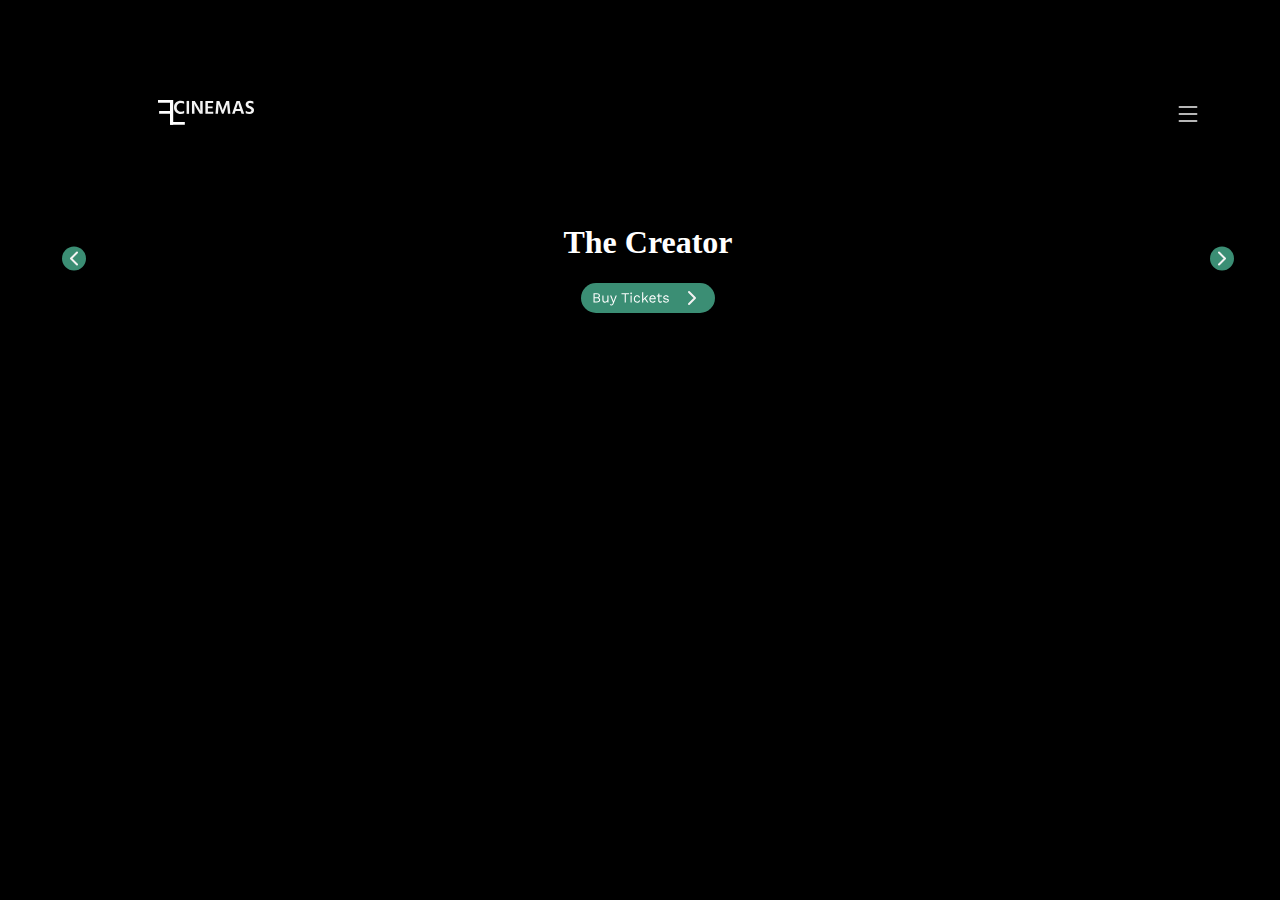
==== LFC Bio/index.html @ 29678a1e "Upload with hamburger menu" ====
<!DOCTYPE html>
<html lang="sv">
<head>
    <meta charset="UTF-8">
    <meta name="viewport" content="width=device-width, initial-scale=1.0">
    <title>LFC Cinemas</title>
    <link rel="stylesheet" href="style.css">
    
</head>
<body>

    <div id = "wrapper">

    <div class = "hero">

        <div class = "header">

            <img id = "logo" src = "images/Logo.svg" alt = "LFC Bio">

            <div id = "navBar">
                <nav>
                    <a class = "navbarItem">Aktuella Filmer</a>
                    <a class = "navbarItem">Erbjudanden</a>
                    <a class = "navbarItem">Köp biljetter</a>
                </nav>
                <button class = "navbarItem">Mina sidor</button>
                <button class = "navbarItem">Sök</button>
                
            </div>

        <div id = "hamburgerIcon">

        <a href="javascript:void(0);" class="icon" onclick="document.getElementById('hiddenMenu').innerHTML = changeMenu();">
           <img src = "images/hamburger.svg" alt = "Hamburger Menu">
          </a>

        </div>

        </div><!--header-->

        <div id = "hiddenMenu"></div>

        <div class = "posterDiv">

            <button class = "greenButton" onclick = "changePoster(-1);"><img src = "images/chevron-left.svg" alt = "Chevron left"></button>

            <div id = "ticketButton">

                <h1 id = posterName></h2>
                    <button class = "greenButton"><img src = "images/buyButton.svg"></button>

            </div><!--</div>-->

            <button class = "greenButton" onclick = "changePoster(1);"><img src = "images/chevron-right.svg" alt = "Chevron right"></button>

        </div><!--posterName-->

    </div><!--hero-->

</div><!--Wrapper-->


 
    <script src = "script.js"></script>
</body>
</html>
---- LFC Bio/style.css ----
body {
    width: 100vw;
    max-width: 576px;
    text-align: center;
    flex-direction: column;
    align-items: center;
    justify-content: center;
    background-color: black;

}

#wrapper {
    margin-top: -10px;
    position: relative;
    width: inherit;
    text-align: center;
    flex-direction: column;
    align-items: center;
    justify-content: center;
    z-index: 1;
   
}

#logo {
    position: absolute;
    top: 5vw;
    left: 8vw;
    z-index: 3;
}

.hero {
    position: relative;
    display: flex;
    flex-direction: column;
    width: inherit;
    max-width: inherit;
    align-items: center;
    justify-content: center;
    z-index: 2;
    height: 267px;
}

.header {
    width: inherit;
    max-width: inherit;
    position: fixed;
    top: 0vh;
    left: 0px;
    display: flex;
    flex-direction: row;
    justify-content: space-between;
    z-index: 3;
}

#navBar {
    visibility: hidden;
    height: 0px;
    width: 0px;
}

.greenButton {
    border: none;
    background-color: transparent;
   }

#hamburgerIcon {
    visibility: visible;
    position: absolute;
    top: 5vw;
    right: 3vw;
    z-index: 3;
}

#posterName {
    color: white;
}

      #hiddenMenu {
        flex-wrap: wrap;
        margin-top: 15%;
        width: 100%;
    background-color:#3B8E74;
      }

      #hiddenMenu nav{
        display: flex;
        flex-direction: column;
        width: 100vw;
        
        
      }

      #hiddenMenu a {
        margin: 2%;
        
      }


.posterDiv {
    width: 100%;
    display: flex;
    flex-direction: row;
    justify-content: space-between;
    align-items: center;
}

@media screen and (min-width: 576px) {

body {
    max-width: 1440px;
}

.hero {
    display: flex;
    flex-direction: column;
    position: relative;
    max-width: 1440px;
    max-height: 600px;

}

.header {
    position: relative;
    width: 1184px;
}

.header h1 {
    position: absolute;
    top: 0vh;
    left: 5px;
}

.posterDiv {
    width: 1184px;
    margin: 0px 64px;
    display: flex;
    flex-direction: row;
    position: absolute;
    justify-content: space-between;
    margin-top: 20%;
}

#posterName {
    color: #FFFFFF;
}



#navBar {
    position: absolute;
    top: 1vh;
    right: 1vw;
    display: flex;
    flex-direction: row;
    flex-wrap: nowrap;
    justify-items: space-around;
}

.navbarItem {
    margin-right: 1vw;
}

}
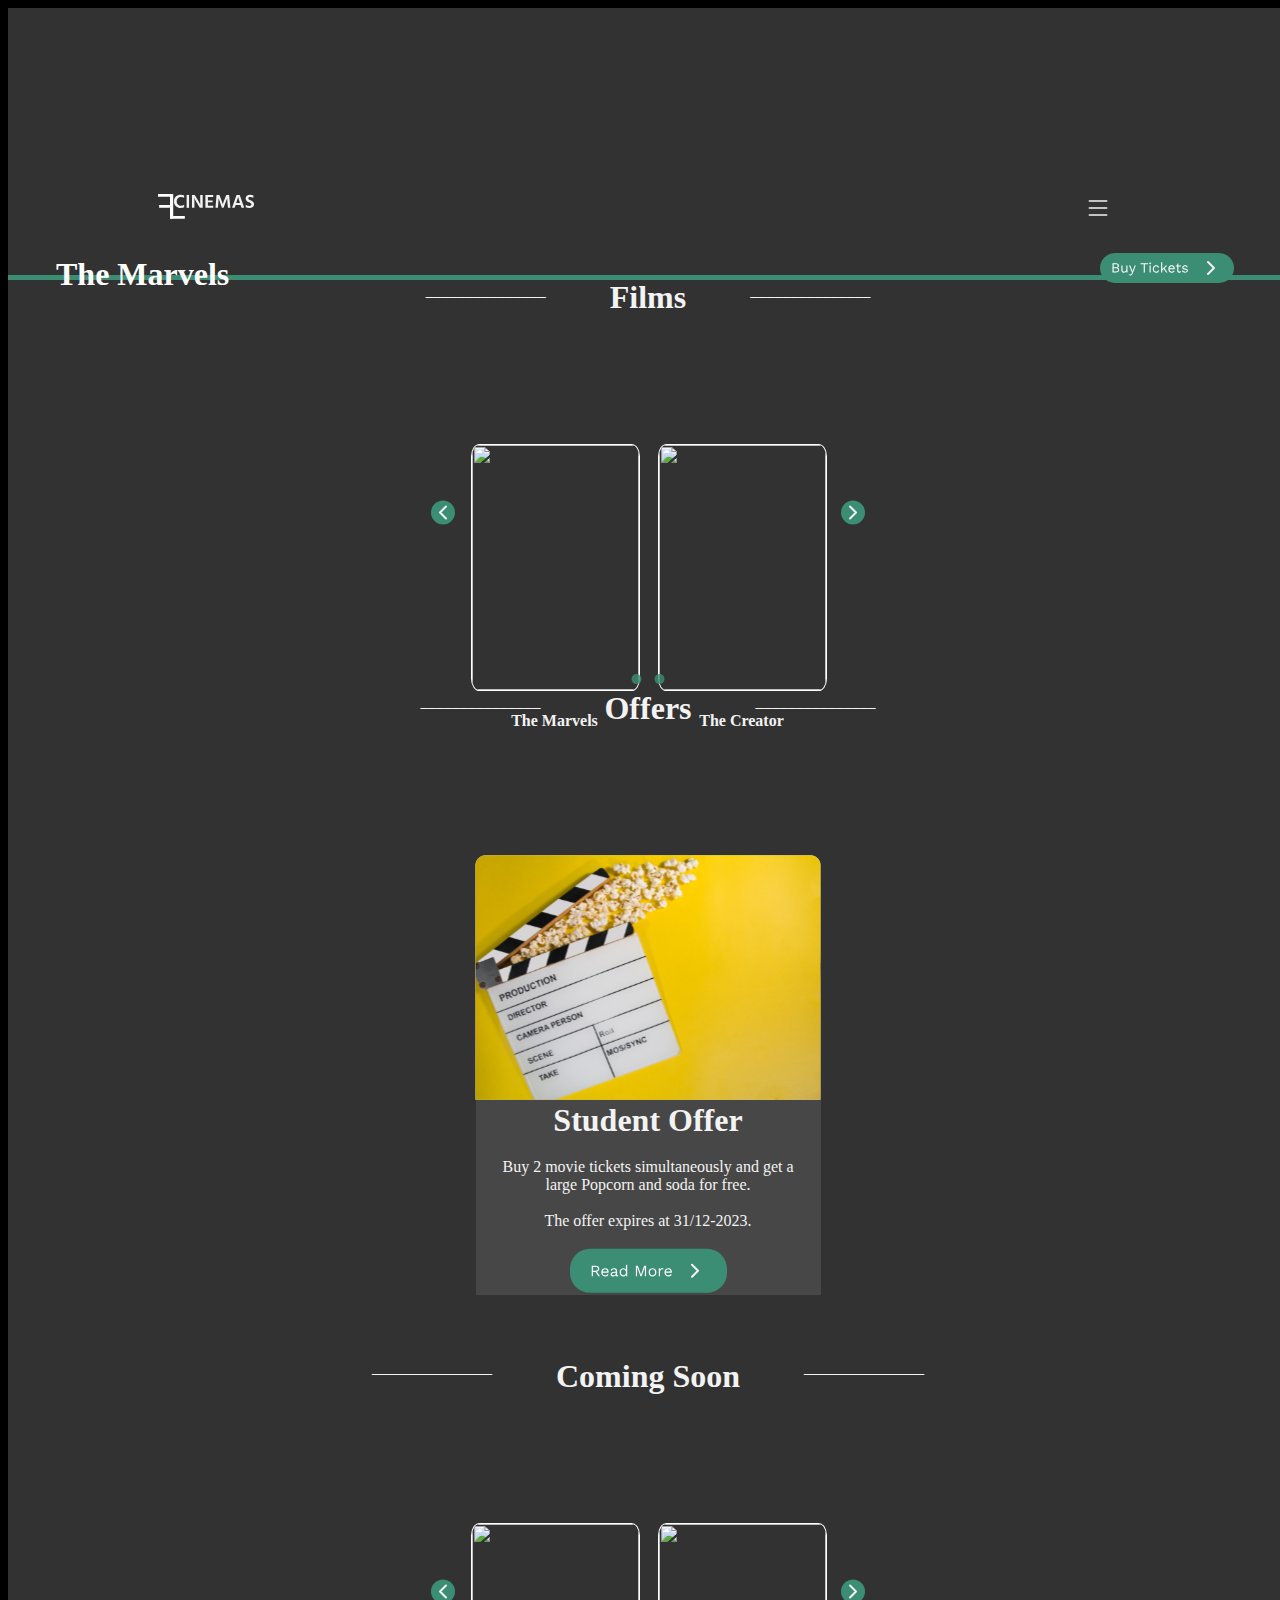
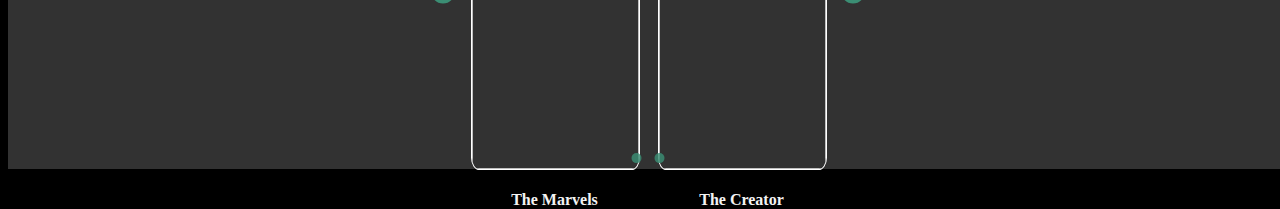
==== commit 6b0b75a0: "Most of mobile landing page done" ====
--- a/LFC Bio/index.html
+++ b/LFC Bio/index.html
@@ -42,21 +42,74 @@
 
         <div class = "posterDiv">
 
-            <button class = "greenButton" onclick = "changePoster(-1);"><img src = "images/chevron-left.svg" alt = "Chevron left"></button>
-
-            <div id = "ticketButton">
-
                 <h1 id = posterName></h2>
                     <button class = "greenButton"><img src = "images/buyButton.svg"></button>
-
-            </div><!--</div>-->
-
-            <button class = "greenButton" onclick = "changePoster(1);"><img src = "images/chevron-right.svg" alt = "Chevron right"></button>
-
-        </div><!--posterName-->
+        </div><!--posterDiv-->
 
     </div><!--hero-->
 
+    <div class= "current">
+        <div class = "movieHeader">
+        <div class = "line">_______________</div><h2>Films</h2><div class="line">_______________</div>
+        </div>
+        <div class = "movieRow">
+        <button class = "greenButton" onclick = "changeCurrent(-1, posterh4, posterImage);"><img src = "images/chevron-left.svg" alt = "Chevron left"></button>
+        <div class = "posterAndName">
+            <img class = "poster currentPoster">
+            <h4 class = "posterh4 currenth4">Placeholder</h4>
+        </div>
+        <div class = "posterAndName">
+            <img class = "poster currentPoster">
+            <h4 class = "posterh4 currenth4">Placeholder</h4>
+        </div>
+        <button class = "greenButton" onclick = "changeCurrent(1, posterh4, posterImage);"><img src = "images/chevron-right.svg" alt = "Chevron right"></button>
+        </div><!--movieRow-->
+        <div class = "circles">
+        <img src = "images/circle.svg" alt = "Circle" onclick = "changeCurrent(-1, posterh4, posterImage);">
+        <img src = "images/circle.svg" alt = "Circle" onclick = "changeCurrent(1, posterh4, posterImage);">
+    </div>
+    </div><!--Current-->
+
+    <div class = "current" id = "offers">
+        <div class = "movieHeader">
+        <div class = "line">_______________</div><h2>Offers</h2><div class="line">_______________</div>
+        </div>
+        <div class = "movieRow">
+        <img id = "erbjudande" src = "images/erbjudanden.svg" alt = "Offers">
+    
+        </div><!--movieRow-->
+
+        <div id = "studentOffer">
+            <h2>Student Offer</h2>
+            <p>Buy 2 movie tickets simultaneously and get a large Popcorn and soda for free.<br><br>
+                The offer expires at 31/12-2023.
+            </p>
+            <img src = "images/readMore.svg" alt = "Read More">
+        </div>
+        
+    </div><!--offers-->
+
+    <div class= "current">
+        <div class = "movieHeader">
+        <div class = "line">_______________</div><h2>Coming Soon</h2><div class="line">_______________</div>
+        </div>
+        <div class = "movieRow">
+        <button class = "greenButton" onclick = "changeCurrent(-1, comingh4, comingPosterImage);"><img src = "images/chevron-left.svg" alt = "Chevron left"></button>
+        <div class = "posterAndName">
+            <img class = "poster comingPosterImage">
+            <h4 class = "posterh4 comingh4">Placeholder</h4>
+        </div>
+        <div class = "posterAndName">
+            <img class = "poster comingPosterImage">
+            <h4 class = "posterh4 comingh4">Placeholder</h4>
+        </div>
+        <button class = "greenButton" onclick = "changeCurrent(1, comingh4, comingPosterImage);"><img src = "images/chevron-right.svg" alt = "Chevron right"></button>
+        </div><!--movieRow-->
+        <div class = "circles">
+        <img src = "images/circle.svg" alt = "Circle" onclick = "changeCurrent(-1, comingh4, comingPosterImage);">
+        <img src = "images/circle.svg" alt = "Circle" onclick = "changeCurrent(1, comingh4, comingPosterImage);">
+    </div>
+    </div><!--current-->
 </div><!--Wrapper-->
 
 
--- a/LFC Bio/style.css
+++ b/LFC Bio/style.css
@@ -6,11 +6,11 @@
     align-items: center;
     justify-content: center;
     background-color: black;
+    color: #F3F3F3;
 
 }
 
 #wrapper {
-    margin-top: -10px;
     position: relative;
     width: inherit;
     text-align: center;
@@ -18,12 +18,13 @@
     align-items: center;
     justify-content: center;
     z-index: 1;
+    background-color: #323232;
    
 }
 
 #logo {
     position: absolute;
-    top: 5vw;
+    top: 2vw;
     left: 8vw;
     z-index: 3;
 }
@@ -38,13 +39,14 @@
     justify-content: center;
     z-index: 2;
     height: 267px;
+    border-bottom: 5px solid #3B8E74;
 }
 
 .header {
     width: inherit;
     max-width: inherit;
     position: fixed;
-    top: 0vh;
+    top: 3vh;
     left: 0px;
     display: flex;
     flex-direction: row;
@@ -66,42 +68,157 @@
 #hamburgerIcon {
     visibility: visible;
     position: absolute;
-    top: 5vw;
-    right: 3vw;
+    top: 2vw;
+    right: 10vw;
     z-index: 3;
 }
 
 #posterName {
-    color: white;
-}
-
-      #hiddenMenu {
-        flex-wrap: wrap;
-        margin-top: 15%;
-        width: 100%;
-    background-color:#3B8E74;
-      }
-
-      #hiddenMenu nav{
-        display: flex;
-        flex-direction: column;
-        width: 100vw;
-        
+    margin-bottom: 1%;
+}
+
+#hiddenMenu {
+    position: fixed;
+    top: 0px;
+    left: 0px;
+    width: 50vw;
+    background-color:#F3F3F3;
+    z-index: 4;
+    color: #323232;
+}
+
+#hiddenMenu nav{
+    height: 300px;
+    display: flex;
+    flex-direction: column;
+    align-items: flex-start;
+    justify-content: space-around;
+}
+
+#hiddenMenu button {
+    display: block;
+}
+
+#hiddenMenu a {
+margin: 2%;
         
       }
 
-      #hiddenMenu a {
-        margin: 2%;
-        
-      }
+
 
 
 .posterDiv {
-    width: 100%;
-    display: flex;
-    flex-direction: row;
-    justify-content: space-between;
-    align-items: center;
+    max-width: inherit;
+    width: inherit;
+    display: flex;
+    flex-direction: column;
+    justify-content: center;
+    align-items: center;
+}
+
+.current {
+    max-width: inherit;
+    width: inherit;
+    height: 410px;
+    display: flex;
+    flex-direction: column;
+    justify-content: center;
+    align-items: center;
+}
+
+.movieHeader {
+    display: flex;
+    flex-direction: row;
+    justify-items: center;
+    align-items: center;
+    margin-bottom: 10%;
+    
+}
+
+.line {
+    margin-top: -3%;
+}
+
+.current h2 {
+    font-size: 32px;
+    margin: 0vw 5vw;
+}
+
+.movieRow {
+    max-width: inherit;
+    width: inherit;
+    height: 267px;
+    display: flex;
+    flex-direction: row;
+    justify-content: center;
+    align-items: center;
+    margin-bottom: -5%;
+}
+
+.movieRow .greenButton {
+    margin-top: -10%;
+}
+
+.posterAndName {
+    display: flex;
+    flex-direction: column;
+    width :167px;
+    height: 267px;
+    margin: 10px;
+}
+
+.poster {
+
+    width: 167px;
+    height: 245px;
+    border-radius: 5%;
+    border: 1px solid white;
+}
+
+
+.circles {
+    margin-top: 20px;
+    display: flex;
+    flex-direction: row;
+    align-items: center;
+    justify-items: center;
+}
+
+.circles img {
+    margin: 0.5vw;
+}
+
+#offers {
+    height: 605px;
+    display: flex;
+    flex-direction: column;
+    justify-content: center;
+    align-items: center;
+    max-width: inherit;
+    width: inherit;
+    margin-bottom: 5%;
+}
+
+#erbjudande {
+    width: 85vw;
+    height: 245px;
+
+}
+
+p {
+    font-size: 16px;
+    width: 304px;
+}
+
+#studentOffer {
+    margin-top: 5%;
+    height: 360px;
+    width: 345px;
+    display: flex;
+    flex-direction: column;
+    align-items: center;
+    justify-content: space-evenly;
+    background-color: #474747;
 }
 
 @media screen and (min-width: 576px) {
@@ -145,7 +262,6 @@
 }
 
 
-
 #navBar {
     position: absolute;
     top: 1vh;
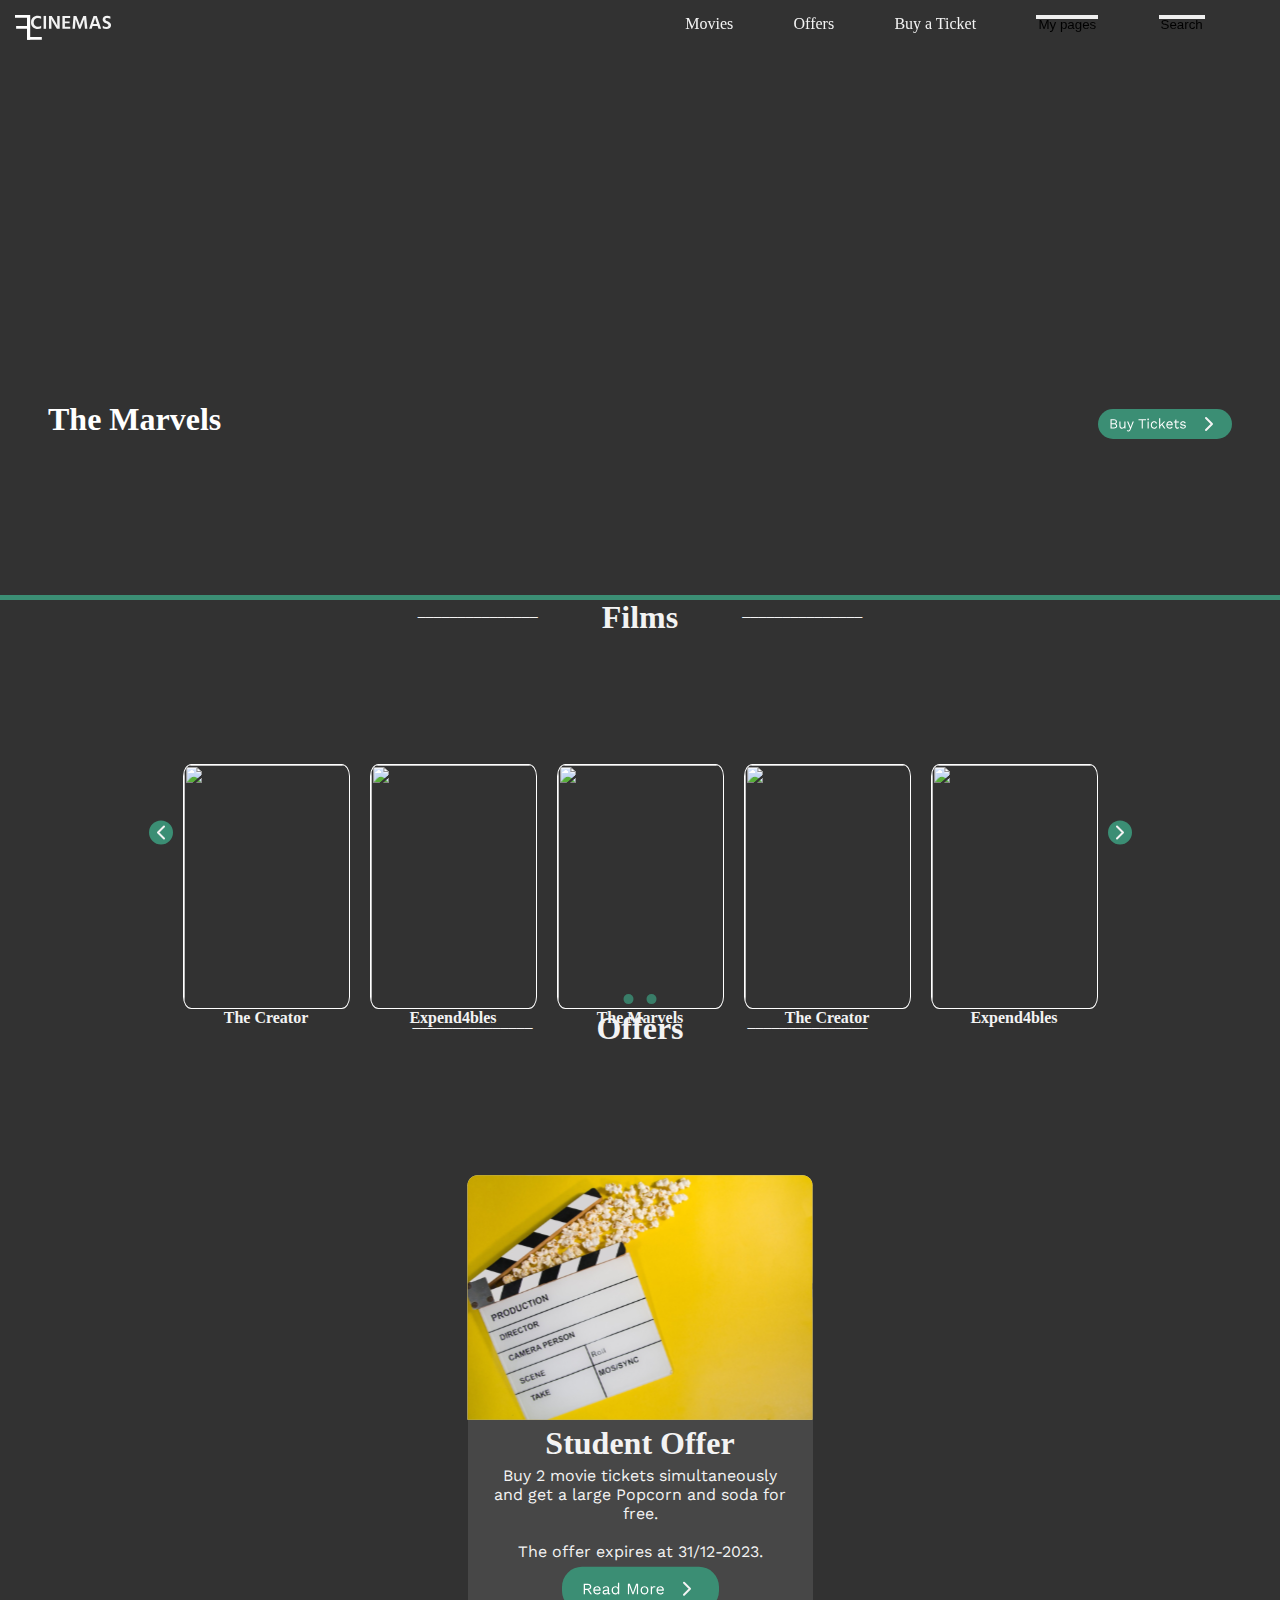
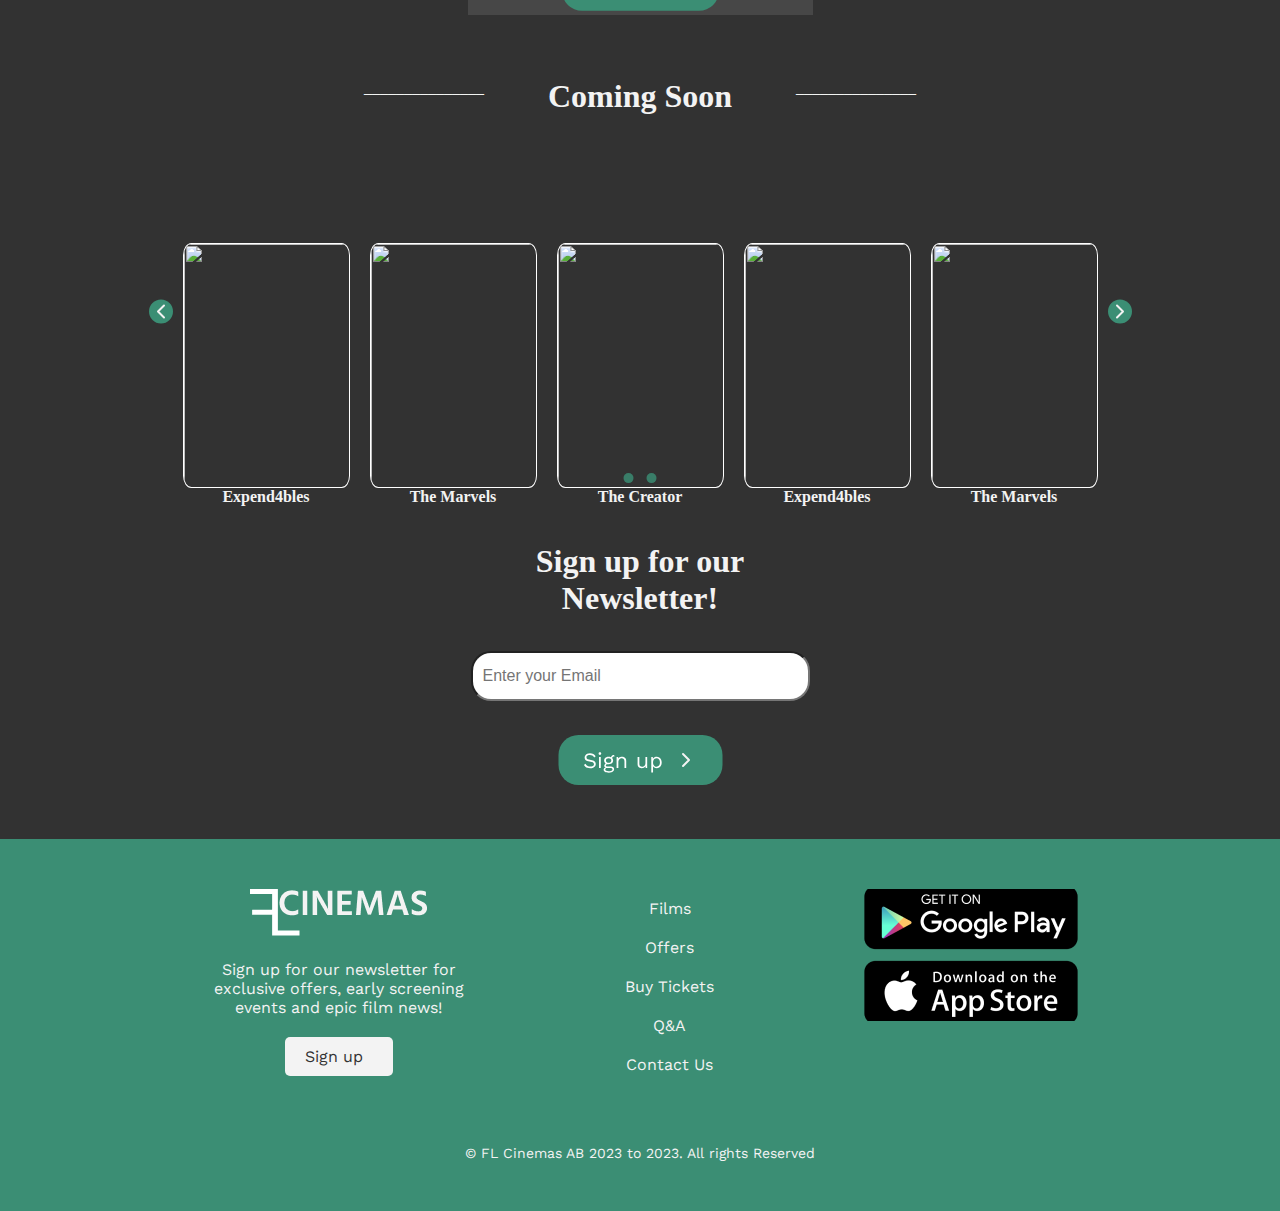
==== commit 9d14428f: "Fixed number of movies in a row" ====
--- a/LFC Bio/index.html
+++ b/LFC Bio/index.html
@@ -5,6 +5,13 @@
     <meta name="viewport" content="width=device-width, initial-scale=1.0">
     <title>LFC Cinemas</title>
     <link rel="stylesheet" href="style.css">
+    <link rel="stylesheet" href="https://cdnjs.cloudflare.com/ajax/libs/font-awesome/6.4.2/css/all.min.css" integrity="sha512-z3gLpd7yknf1YoNbCzqRKc4qyor8gaKU1qmn+CShxbuBusANI9QpRohGBreCFkKxLhei6S9CQXFEbbKuqLg0DA==" crossorigin="anonymous" referrerpolicy="no-referrer" />
+    <link rel="preconnect" href="https://fonts.googleapis.com">
+    <link rel="preconnect" href="https://fonts.gstatic.com" crossorigin>
+    <link href="https://fonts.googleapis.com/css2?family=Work+Sans&display=swap" rel="stylesheet">
+    <link rel="preconnect" href="https://fonts.googleapis.com">
+    <link rel="preconnect" href="https://fonts.gstatic.com" crossorigin>
+    <link href="https://fonts.googleapis.com/css2?family=Hind+Guntur:wght@700&display=swap" rel="stylesheet">
     
 </head>
 <body>
@@ -17,16 +24,16 @@
 
             <img id = "logo" src = "images/Logo.svg" alt = "LFC Bio">
 
-            <div id = "navBar">
-                <nav>
-                    <a class = "navbarItem">Aktuella Filmer</a>
-                    <a class = "navbarItem">Erbjudanden</a>
-                    <a class = "navbarItem">Köp biljetter</a>
-                </nav>
-                <button class = "navbarItem">Mina sidor</button>
-                <button class = "navbarItem">Sök</button>
+            <nav id = "navBar">
                 
-            </div>
+                    <a class = "navbarItem">Movies</a>
+                    <a class = "navbarItem">Offers</a>
+                    <a class = "navbarItem">Buy a Ticket</a>
+               
+                <button class = "navbarItem">My pages</button>
+                <button class = "navbarItem">Search</button>
+                
+            </nav>
 
         <div id = "hamburgerIcon">
 
@@ -54,13 +61,28 @@
         </div>
         <div class = "movieRow">
         <button class = "greenButton" onclick = "changeCurrent(-1, posterh4, posterImage);"><img src = "images/chevron-left.svg" alt = "Chevron left"></button>
-        <div class = "posterAndName">
-            <img class = "poster currentPoster">
-            <h4 class = "posterh4 currenth4">Placeholder</h4>
-        </div>
-        <div class = "posterAndName">
-            <img class = "poster currentPoster">
-            <h4 class = "posterh4 currenth4">Placeholder</h4>
+        
+        <div class = "posterAndName">
+            <img class = "poster currentPoster">
+            <h4 class = "posterh4 currenth4"></h4>
+        </div>
+        <div class = "posterAndName">
+            <img class = "poster currentPoster">
+            <h4 class = "posterh4 currenth4"></h4>
+        </div>
+
+        <div class = "posterAndName semiWide">
+            <img class = "poster currentPoster">
+            <h4 class = "posterh4 currenth4"></h4>
+        </div>
+        
+        <div class = "posterAndName wide">
+            <img class = "poster currentPoster">
+            <h4 class = "posterh4 currenth4"></h4>
+        </div>
+        <div class = "posterAndName wide">
+            <img class = "poster currentPoster">
+            <h4 class = "posterh4 currenth4"></h4>
         </div>
         <button class = "greenButton" onclick = "changeCurrent(1, posterh4, posterImage);"><img src = "images/chevron-right.svg" alt = "Chevron right"></button>
         </div><!--movieRow-->
@@ -103,6 +125,18 @@
             <img class = "poster comingPosterImage">
             <h4 class = "posterh4 comingh4">Placeholder</h4>
         </div>
+        <div class = "posterAndName semiWide">
+            <img class = "poster comingPosterImage">
+            <h4 class = "posterh4 comingh4">Placeholder</h4>
+        </div>
+        <div class = "posterAndName wide">
+            <img class = "poster comingPosterImage">
+            <h4 class = "posterh4 comingh4">Placeholder</h4>
+        </div>
+        <div class = "posterAndName wide">
+            <img class = "poster comingPosterImage">
+            <h4 class = "posterh4 comingh4">Placeholder</h4>
+        </div>
         <button class = "greenButton" onclick = "changeCurrent(1, comingh4, comingPosterImage);"><img src = "images/chevron-right.svg" alt = "Chevron right"></button>
         </div><!--movieRow-->
         <div class = "circles">
@@ -110,6 +144,54 @@
         <img src = "images/circle.svg" alt = "Circle" onclick = "changeCurrent(1, comingh4, comingPosterImage);">
     </div>
     </div><!--current-->
+
+    <div id = "newsLetter">
+        <h2>Sign up for our Newsletter!</h2>
+        <input type="email" placeholder="Enter your Email">
+        <img src = "images/signUp.svg" alt = "Buy Button">
+
+
+    </div><!--Newsletter-->
+
+ <div class="footer">
+
+    <div class="footer-container">
+        <div class="footer-inner-container">
+        <div class="footer-signup">
+            <div class="logo-signup">
+                <img src="/images/Logo.png" alt="">
+            </div>
+            <div class="text-signup">Sign up for our newsletter for exclusive offers, early screening events and epic film news!</div>
+            <div class="button-signup">
+                <div class="button-text">Sign up</div> <i class="fa-solid fa-chevron-right"></i></div>
+        </div>
+        <div class="footer-menu">
+        <ul>
+           <a href="#"><li>Films</li></a>
+           <a href="#"><li>Offers</li></a>
+           <a href="#"><li>Buy Tickets</li></a>
+           <a href="#"><li>Q&A</li></a>
+           <a href="#"><li>Contact Us</li></a>
+        </ul>
+    </div>
+        <div class="app-and-social">
+            <div class="app">
+                <img src="/images/appstore.png" alt="">
+            </div>
+
+            <div class="social">
+                <a href="#"><i class="fa-brands fa-instagram"></i></a>
+                <a href="#"><i class="fa-brands fa-square-facebook"></i></a></i>
+                <a href="#"><i class="fa-brands fa-tiktok"></i></a>
+                <a href="#"><i class="fa-brands fa-youtube"></i></a>
+                <a href="#"><i class="fa-brands fa-x-twitter"></i></a>
+                <a href="#"><i class="fa-brands fa-linkedin"></i></a>
+            </div>
+        </div>
+    </div>
+        <div class="copyright">© FL Cinemas AB 2023 to 2023. All rights Reserved</div>
+    </div>
+ </div>
 </div><!--Wrapper-->
 
 
--- a/LFC Bio/style.css
+++ b/LFC Bio/style.css
@@ -1,3 +1,17 @@
+:root {
+  --pinegreen: #3b8e74;
+  --pearl: #f3f3f3;
+  --darkness: #323232;
+  --light-darkness: #595959;
+  --sand: #927250;
+}
+
+* {
+  padding: 0;
+  margin: 0;
+  box-sizing: border-box;
+}
+
 body {
     width: 100vw;
     max-width: 576px;
@@ -5,8 +19,8 @@
     flex-direction: column;
     align-items: center;
     justify-content: center;
-    background-color: black;
-    color: #F3F3F3;
+    background-color: var(--darkness);
+    color: var(--pearl);
 
 }
 
@@ -18,7 +32,7 @@
     align-items: center;
     justify-content: center;
     z-index: 1;
-    background-color: #323232;
+    background-color: var(--darkness);
    
 }
 
@@ -39,7 +53,7 @@
     justify-content: center;
     z-index: 2;
     height: 267px;
-    border-bottom: 5px solid #3B8E74;
+    border-bottom: 5px solid var(--pinegreen);
 }
 
 .header {
@@ -58,6 +72,10 @@
     visibility: hidden;
     height: 0px;
     width: 0px;
+}
+
+.semiWide, .wide {
+  display: none !important;
 }
 
 .greenButton {
@@ -82,30 +100,25 @@
     top: 0px;
     left: 0px;
     width: 50vw;
-    background-color:#F3F3F3;
+    background-color:var(--pearl);
     z-index: 4;
-    color: #323232;
-}
-
-#hiddenMenu nav{
-    height: 300px;
+    color: var(--darkness);
     display: flex;
     flex-direction: column;
     align-items: flex-start;
-    justify-content: space-around;
+
+    
 }
 
 #hiddenMenu button {
     display: block;
+    margin: 10px 0px;
 }
 
 #hiddenMenu a {
-margin: 2%;
+margin: 10px 0px;
         
       }
-
-
-
 
 .posterDiv {
     max-width: inherit;
@@ -208,6 +221,7 @@
 p {
     font-size: 16px;
     width: 304px;
+    font-family: 'Work Sans', sans-serif;
 }
 
 #studentOffer {
@@ -221,30 +235,151 @@
     background-color: #474747;
 }
 
+#newsLetter {
+    width: inherit;
+    max-width: inherit;
+    height: 350px;
+    display: flex;
+    flex-direction: column;
+    justify-content: space-evenly;
+    align-items: center;
+}
+
+#newsLetter h2 {
+    font-size: 32px;
+    width: 300px;
+}
+
+#newsLetter input {
+    margin: -20px 0px;
+    width: 339px;
+    height: 50px;
+    border-radius: 20px;
+    color: #323232;
+   font-size: 16px;
+   padding-left: 10px;
+}
+
+.footer {
+    background-color: var(--pinegreen);
+    color: var(--pearl);
+    font-family: "Work Sans", sans-serif;
+  }
+  .footer-container {
+    padding: 80px 25px;
+  }
+  .footer-inner-container {
+    display: flex;
+    flex-direction: column;
+    gap: 50px;
+  }
+  .footer-menu ul {
+    list-style: none;
+    font-size: 20px;
+  }
+  .footer-menu li {
+    padding: 10px 5px;
+  }
+  .footer-menu a {
+    text-decoration: none;
+    color: var(--pearl);
+  }
+  .footer-menu li:hover {
+    text-decoration: underline;
+  }
+  .button-signup {
+    display: flex;
+    justify-content: space-between;
+    align-items: center;
+    background: var(--pearl);
+    color: var(--darkness) !important;
+    padding: 10px 20px;
+    text-align: center;
+    border-radius: 5px;
+    transition: all 200ms ease-in-out;
+  }
+  .button-signup:hover {
+    background: var(--darkness);
+    color: var(--pearl) !important;
+    cursor: pointer;
+  }
+  .button-text {
+    padding-right: 10px;
+  }
+  .footer-menu li:hover {
+    text-decoration: underline;
+  }
+  .footer-signup {
+    gap: 20px;
+    display: flex;
+    flex-direction: column;
+    align-items: center;
+    justify-content: center;
+    color: var(--pearl);
+  }
+  .text-signup {
+    font-weight: 400;
+    font-size: 16px;
+    line-height: normal;
+  }
+  .app-and-social {
+    display: flex;
+    flex-direction: column;
+    gap: 60px;
+  }
+  .app img {
+    width: 70%;
+  }
+  .social {
+    display: flex;
+    justify-content: center;
+    gap: 10px;
+  }
+  .fa-brands {
+    text-decoration: none;
+    color: var(--pearl);
+    font-size: 38px;
+    transition: all 200ms ease-in-out;
+  }
+  
+  .fa-brands:hover {
+    color: var(--sand);
+  }
+  .copyright {
+    font-size: 14px;
+  }
+  .copyright {
+    margin-top: 50px;
+  }
+
 @media screen and (min-width: 576px) {
 
-body {
-    max-width: 1440px;
+body, #wrapper {
+    max-width: 1000px;
 }
 
 .hero {
     display: flex;
     flex-direction: column;
-    position: relative;
-    max-width: 1440px;
+    max-width: inherit;
     max-height: 600px;
+    height: calc(100vw/1.4);
 
 }
 
 .header {
-    position: relative;
-    width: 1184px;
-}
-
-.header h1 {
+    position: fixed;
+    top: 0px;
+    right: 0px;
+    width: inherit;
+    max-width: inherit;
+    height: 100px;
+}
+
+#logo {
     position: absolute;
-    top: 0vh;
-    left: 5px;
+    top: 15px;
+    left: 15px;
 }
 
 .posterDiv {
@@ -261,19 +396,69 @@
     color: #FFFFFF;
 }
 
-
-#navBar {
-    position: absolute;
-    top: 1vh;
-    right: 1vw;
-    display: flex;
-    flex-direction: row;
-    flex-wrap: nowrap;
-    justify-items: space-around;
-}
-
-.navbarItem {
-    margin-right: 1vw;
-}
-
-}+.semiWide {
+  display: inherit !important;
+}
+
+}
+
+@media (min-width: 1000px) {
+
+  .wide {
+    display: inherit !important;
+  }
+
+    #navBar, #hamburgerIcon, #hiddenMenu {
+        position: absolute;
+        width: 50vw;
+        top: 15px;
+        right: 15px;
+        display: flex;
+        flex-direction: row;
+        flex-wrap: nowrap;
+        visibility: visible;
+        justify-content: space-evenly;
+    }
+
+    #hamburgerIcon, #hiddenMenu {
+        visibility: hidden;
+        width: 0px;
+        height: 0px;
+    }
+
+    body, #wrapper {
+        max-width: 1440px;
+    }
+
+.hero {
+    max-width: inherit;
+
+}
+
+    .footer-container {
+      padding: 50px 64px;
+    }
+    .footer-inner-container {
+      margin: 0 auto;
+      flex-direction: row;
+      width: 900px;
+      justify-content: space-between;
+    }
+    .footer-signup {
+      justify-content: flex-start;
+      width: 33%;
+    }
+    .fa-brands {
+      font-size: 28px;
+    }
+    .app img {
+      width: 100%;
+    }
+    .footer-menu ul {
+      list-style: none;
+      font-size: 16px;
+    }
+    .copyright {
+      margin-top: 60px;
+    }
+  }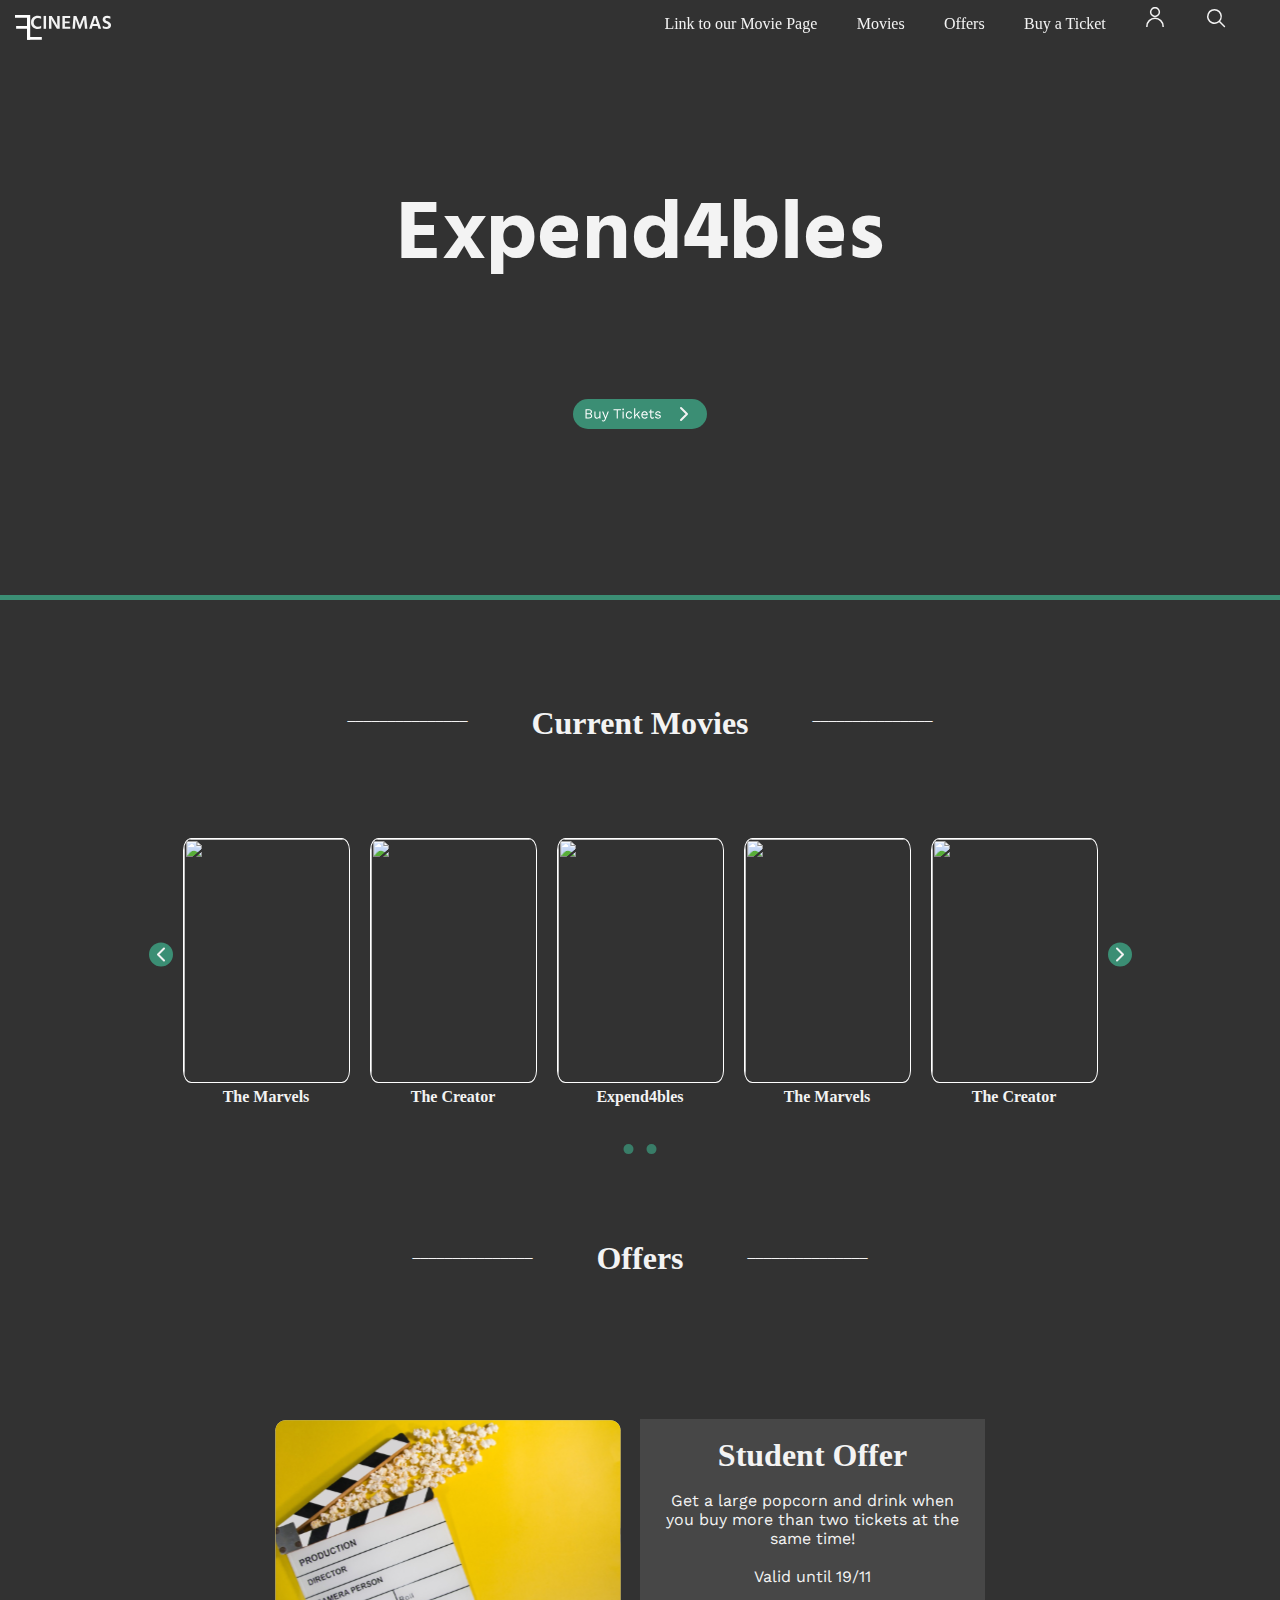
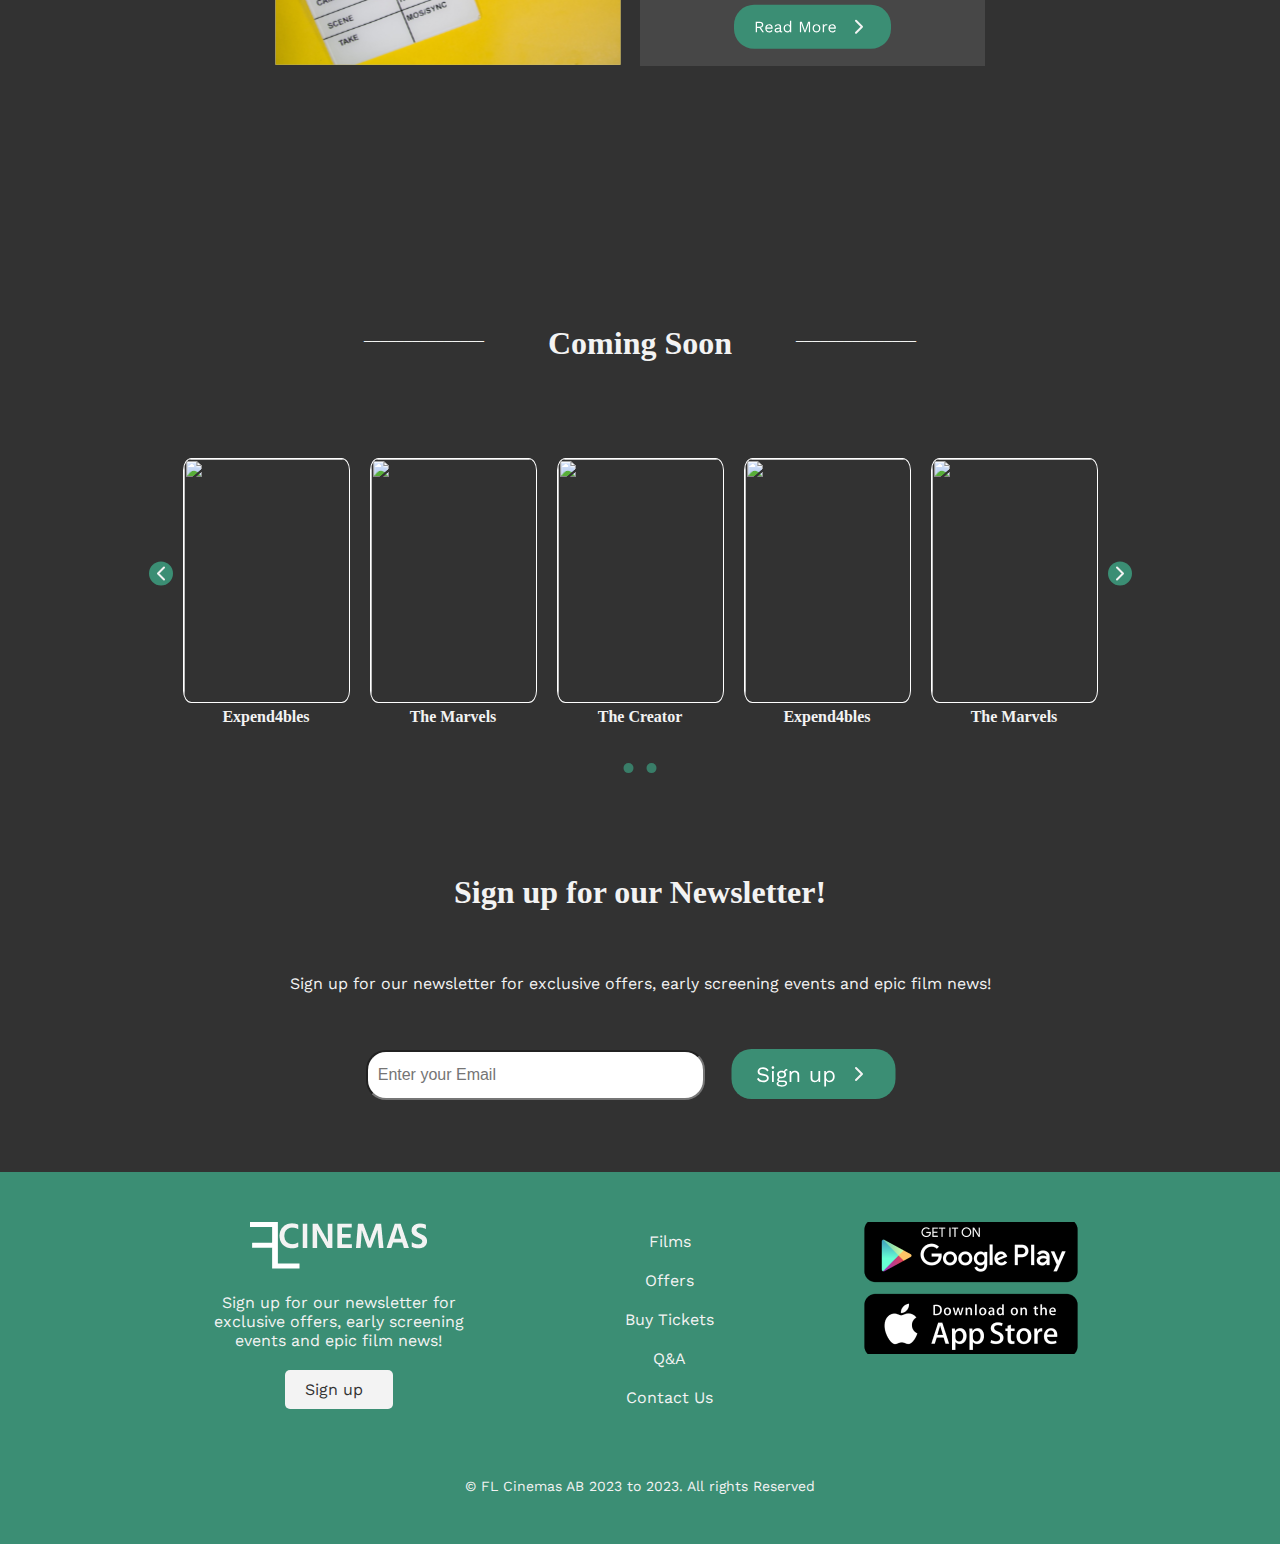
==== commit 31d3eaf0: "Pretty much done" ====
--- a/LFC Bio/index.html
+++ b/LFC Bio/index.html
@@ -26,12 +26,13 @@
 
             <nav id = "navBar">
                 
+                    <a class = "navbarItem">Link to our Movie Page</a>
                     <a class = "navbarItem">Movies</a>
                     <a class = "navbarItem">Offers</a>
                     <a class = "navbarItem">Buy a Ticket</a>
                
-                <button class = "navbarItem">My pages</button>
-                <button class = "navbarItem">Search</button>
+                <button class = "navbarItem"><span id = "altText">My Pages</span><img src ="images/myPages.svg" alt = "My Pages"></button>
+                <button class = "navbarItem"><span id = "altText">Search</span><img src ="images/search.svg" alt = "Search"></button>
                 
             </nav>
 
@@ -57,7 +58,7 @@
 
     <div class= "current">
         <div class = "movieHeader">
-        <div class = "line">_______________</div><h2>Films</h2><div class="line">_______________</div>
+        <div class = "line">_______________</div><h2>Current Movies</h2><div class="line">_______________</div>
         </div>
         <div class = "movieRow">
         <button class = "greenButton" onclick = "changeCurrent(-1, posterh4, posterImage);"><img src = "images/chevron-left.svg" alt = "Chevron left"></button>
@@ -103,8 +104,8 @@
 
         <div id = "studentOffer">
             <h2>Student Offer</h2>
-            <p>Buy 2 movie tickets simultaneously and get a large Popcorn and soda for free.<br><br>
-                The offer expires at 31/12-2023.
+            <p>Get a large popcorn and drink when you buy more than two tickets at the same time! <br><br>
+                Valid until 19/11
             </p>
             <img src = "images/readMore.svg" alt = "Read More">
         </div>
@@ -147,6 +148,7 @@
 
     <div id = "newsLetter">
         <h2>Sign up for our Newsletter!</h2>
+        <p>Sign up for our newsletter for exclusive offers, early screening events and epic film news!</p>
         <input type="email" placeholder="Enter your Email">
         <img src = "images/signUp.svg" alt = "Buy Button">
 
@@ -176,7 +178,7 @@
     </div>
         <div class="app-and-social">
             <div class="app">
-                <img src="/images/appstore.png" alt="">
+                <img src="images/appstore.png" alt="">
             </div>
 
             <div class="social">
--- a/LFC Bio/style.css
+++ b/LFC Bio/style.css
@@ -74,14 +74,17 @@
     width: 0px;
 }
 
-.semiWide, .wide {
+.semiWide, .wide, #newsLetter p {
   display: none !important;
 }
 
 .greenButton {
     border: none;
     background-color: transparent;
+    padding-top: 5%;
    }
+
+  
 
 #hamburgerIcon {
     visibility: visible;
@@ -110,15 +113,15 @@
     
 }
 
-#hiddenMenu button {
-    display: block;
+#hiddenMenu button, #hiddenMenu a{
     margin: 10px 0px;
-}
-
-#hiddenMenu a {
-margin: 10px 0px;
-        
-      }
+    border: none;
+}
+
+.navbarItem img {
+  display: none;
+  margin-top: -8px;
+}
 
 .posterDiv {
     max-width: inherit;
@@ -127,6 +130,7 @@
     flex-direction: column;
     justify-content: center;
     align-items: center;
+    font-family: 'Hind Guntur', Arial, Helvetica, sans-serif;
 }
 
 .current {
@@ -137,6 +141,7 @@
     flex-direction: column;
     justify-content: center;
     align-items: center;
+    margin-top: 10%;
 }
 
 .movieHeader {
@@ -188,9 +193,12 @@
     border: 1px solid white;
 }
 
+.posterh4 {
+  margin-top: 5px;
+}
 
 .circles {
-    margin-top: 20px;
+    margin-top: 5%;
     display: flex;
     flex-direction: row;
     align-items: center;
@@ -364,6 +372,7 @@
     max-width: inherit;
     max-height: 600px;
     height: calc(100vw/1.4);
+    margin-bottom: 10%;
 
 }
 
@@ -382,33 +391,39 @@
     left: 15px;
 }
 
-.posterDiv {
-    width: 1184px;
-    margin: 0px 64px;
-    display: flex;
-    flex-direction: row;
-    position: absolute;
-    justify-content: space-between;
-    margin-top: 20%;
-}
-
-#posterName {
-    color: #FFFFFF;
+.current {
+  margin-top: 8%;
+}
+
+.movieRow  {
+  margin-top: -2.5%;
+}
+
+#newsLetter {
+  margin-top: 5%;
 }
 
 .semiWide {
   display: inherit !important;
 }
 
+.greenButton {
+  padding-top: 7.5%;
+}
+
+.circles {
+  margin-top: 7.5%;
+}
+
 }
 
 @media (min-width: 1000px) {
 
-  .wide {
+  .wide, #newsLetter p {
     display: inherit !important;
   }
 
-    #navBar, #hamburgerIcon, #hiddenMenu {
+    #navBar {
         position: absolute;
         width: 50vw;
         top: 15px;
@@ -420,7 +435,20 @@
         justify-content: space-evenly;
     }
 
-    #hamburgerIcon, #hiddenMenu {
+    #navBar img {
+      display: flex;
+    }
+
+    #altText {
+      display: none;
+    }
+
+    #navBar button {
+    background-color: transparent;
+    border: none;
+    }
+
+    #hamburgerIcon, #hiddenMenu, #altText {
         visibility: hidden;
         width: 0px;
         height: 0px;
@@ -433,6 +461,68 @@
 .hero {
     max-width: inherit;
 
+}
+
+.posterDiv {
+  font-size: 42px;
+}
+
+#posterName {
+    margin-bottom: -20px;
+}
+
+#offers {
+  position: relative;
+  width: inherit;
+  max-width: inherit;
+}
+
+#offers .movieHeader {
+    position: absolute;
+    top: 0px;
+}
+
+
+
+#offers .movieRow {
+  margin: 0px;
+  position: absolute;
+left:-15%;
+}
+#offers #studentOffer {
+  margin: 0px;
+  position: absolute;
+  height: 247px;
+  left: 50%;
+}
+
+
+
+#newsLetter {
+  display: grid;
+  grid-template-columns: repeat(7,1fr);
+  width: inherit;
+  max-width: inherit;
+}
+
+
+#newsLetter h2, #newsLetter p {
+  width: inherit;
+  max-width: inherit;
+  grid-column: 1/-1;
+}
+
+#newsLetter p {
+  margin-top: -5%;
+}
+
+#newsLetter input {
+  margin-top: -30%;
+  grid-column: 3/5;
+}
+
+#newsLetter img {
+  margin-top: -50%;
 }
 
     .footer-container {
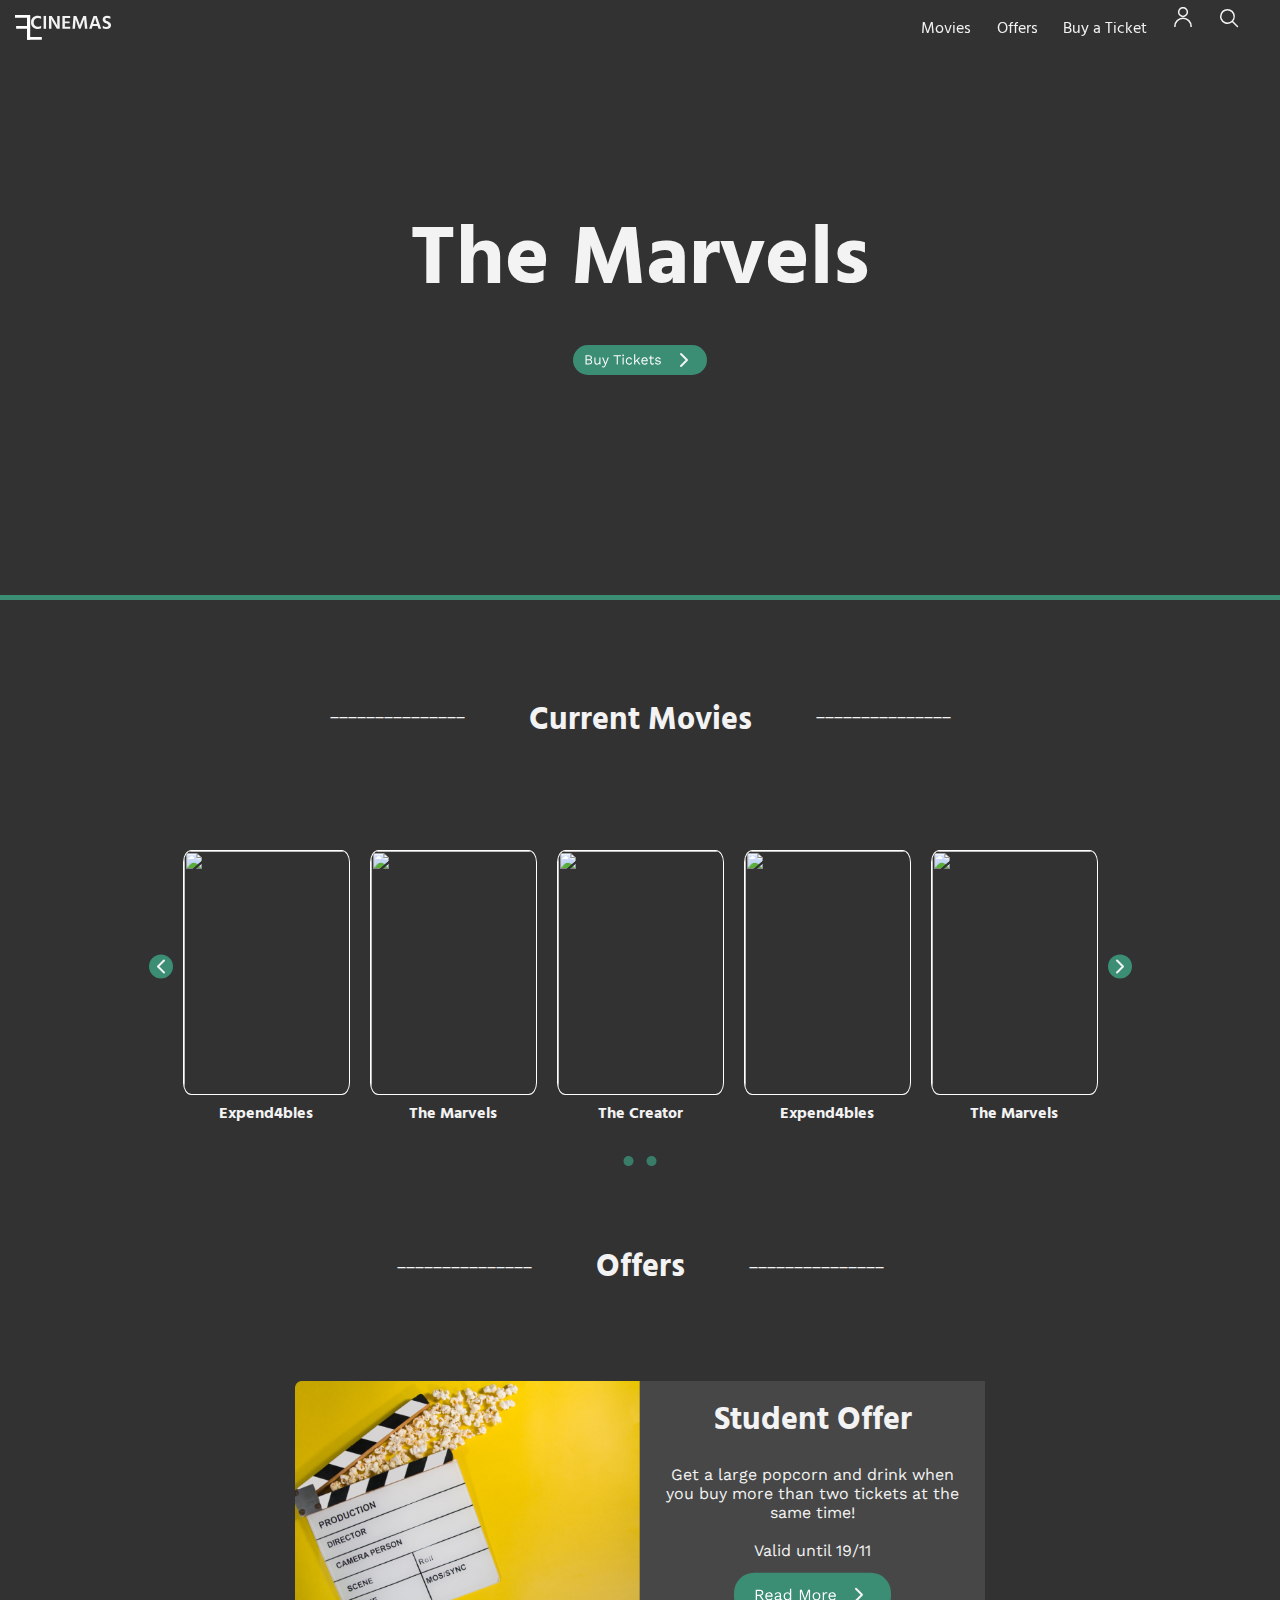
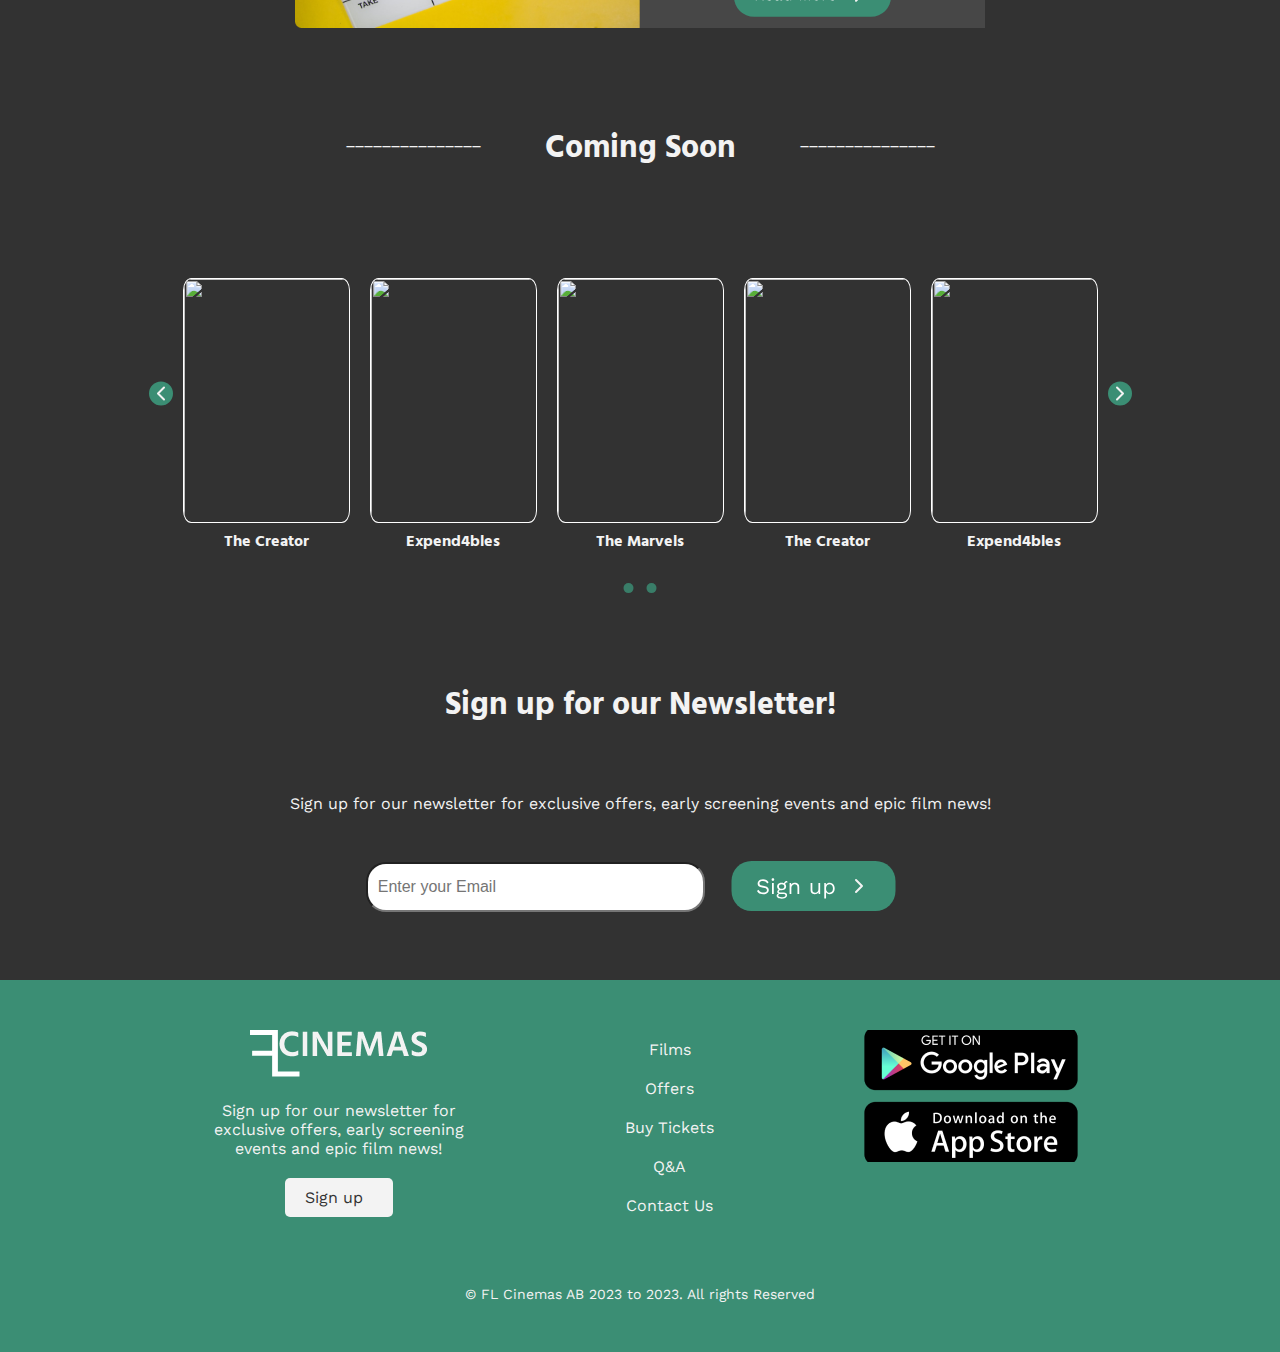
==== commit 679b2eb9: "Add files via upload" ====
--- a/LFC Bio/index.html
+++ b/LFC Bio/index.html
@@ -26,7 +26,6 @@
 
             <nav id = "navBar">
                 
-                    <a class = "navbarItem">Link to our Movie Page</a>
                     <a class = "navbarItem">Movies</a>
                     <a class = "navbarItem">Offers</a>
                     <a class = "navbarItem">Buy a Ticket</a>
@@ -51,7 +50,7 @@
         <div class = "posterDiv">
 
                 <h1 id = posterName></h2>
-                    <button class = "greenButton"><img src = "images/buyButton.svg"></button>
+                    <a href = "movie.html"><button class = "greenButton"><img src = "images/buyButton.svg"></button></a>
         </div><!--posterDiv-->
 
     </div><!--hero-->
@@ -61,7 +60,7 @@
         <div class = "line">_______________</div><h2>Current Movies</h2><div class="line">_______________</div>
         </div>
         <div class = "movieRow">
-        <button class = "greenButton" onclick = "changeCurrent(-1, posterh4, posterImage);"><img src = "images/chevron-left.svg" alt = "Chevron left"></button>
+        <button class = "greenButton" onclick = "changeCurrent(1, posterh4, posterImage);"><img src = "images/chevron-left.svg" alt = "Chevron left"></button>
         
         <div class = "posterAndName">
             <img class = "poster currentPoster">
@@ -85,11 +84,11 @@
             <img class = "poster currentPoster">
             <h4 class = "posterh4 currenth4"></h4>
         </div>
-        <button class = "greenButton" onclick = "changeCurrent(1, posterh4, posterImage);"><img src = "images/chevron-right.svg" alt = "Chevron right"></button>
+        <button class = "greenButton" onclick = "changeCurrent(-1, posterh4, posterImage);"><img src = "images/chevron-right.svg" alt = "Chevron right"></button>
         </div><!--movieRow-->
         <div class = "circles">
+        <img src = "images/circle.svg" alt = "Circle" onclick = "changeCurrent(1, posterh4, posterImage);">
         <img src = "images/circle.svg" alt = "Circle" onclick = "changeCurrent(-1, posterh4, posterImage);">
-        <img src = "images/circle.svg" alt = "Circle" onclick = "changeCurrent(1, posterh4, posterImage);">
     </div>
     </div><!--Current-->
 
@@ -98,7 +97,7 @@
         <div class = "line">_______________</div><h2>Offers</h2><div class="line">_______________</div>
         </div>
         <div class = "movieRow">
-        <img id = "erbjudande" src = "images/erbjudanden.svg" alt = "Offers">
+        <img id = "erbjudande" src = "images/studenterbjudande.png" alt = "Offers">
     
         </div><!--movieRow-->
 
@@ -117,32 +116,32 @@
         <div class = "line">_______________</div><h2>Coming Soon</h2><div class="line">_______________</div>
         </div>
         <div class = "movieRow">
-        <button class = "greenButton" onclick = "changeCurrent(-1, comingh4, comingPosterImage);"><img src = "images/chevron-left.svg" alt = "Chevron left"></button>
-        <div class = "posterAndName">
-            <img class = "poster comingPosterImage">
-            <h4 class = "posterh4 comingh4">Placeholder</h4>
-        </div>
-        <div class = "posterAndName">
-            <img class = "poster comingPosterImage">
-            <h4 class = "posterh4 comingh4">Placeholder</h4>
-        </div>
-        <div class = "posterAndName semiWide">
-            <img class = "poster comingPosterImage">
-            <h4 class = "posterh4 comingh4">Placeholder</h4>
-        </div>
-        <div class = "posterAndName wide">
-            <img class = "poster comingPosterImage">
-            <h4 class = "posterh4 comingh4">Placeholder</h4>
-        </div>
-        <div class = "posterAndName wide">
-            <img class = "poster comingPosterImage">
-            <h4 class = "posterh4 comingh4">Placeholder</h4>
-        </div>
-        <button class = "greenButton" onclick = "changeCurrent(1, comingh4, comingPosterImage);"><img src = "images/chevron-right.svg" alt = "Chevron right"></button>
+        <button class = "greenButton" onclick = "changeCurrent(1, comingh4, comingPosterImage);"><img src = "images/chevron-left.svg" alt = "Chevron left"></button>
+        <div class = "posterAndName comingPosters">
+            <img class = "poster comingPosterImage">
+            <h4 class = "posterh4 comingh4">Placeholder</h4>
+        </div>
+        <div class = "posterAndName comingPosters">
+            <img class = "poster comingPosterImage">
+            <h4 class = "posterh4 comingh4">Placeholder</h4>
+        </div>
+        <div class = "posterAndName semiWide comingPosters">
+            <img class = "poster comingPosterImage">
+            <h4 class = "posterh4 comingh4">Placeholder</h4>
+        </div>
+        <div class = "posterAndName wide comingPosters">
+            <img class = "poster comingPosterImage">
+            <h4 class = "posterh4 comingh4">Placeholder</h4>
+        </div>
+        <div class = "posterAndName wide comingPosters">
+            <img class = "poster comingPosterImage">
+            <h4 class = "posterh4 comingh4">Placeholder</h4>
+        </div>
+        <button class = "greenButton" onclick = "changeCurrent(-1, comingh4, comingPosterImage);"><img src = "images/chevron-right.svg" alt = "Chevron right"></button>
         </div><!--movieRow-->
         <div class = "circles">
+        <img src = "images/circle.svg" alt = "Circle" onclick = "changeCurrent(1, comingh4, comingPosterImage);">
         <img src = "images/circle.svg" alt = "Circle" onclick = "changeCurrent(-1, comingh4, comingPosterImage);">
-        <img src = "images/circle.svg" alt = "Circle" onclick = "changeCurrent(1, comingh4, comingPosterImage);">
     </div>
     </div><!--current-->
 
@@ -161,7 +160,7 @@
         <div class="footer-inner-container">
         <div class="footer-signup">
             <div class="logo-signup">
-                <img src="/images/Logo.png" alt="">
+                <img src="images/Logo.png" alt="">
             </div>
             <div class="text-signup">Sign up for our newsletter for exclusive offers, early screening events and epic film news!</div>
             <div class="button-signup">
--- a/LFC Bio/style.css
+++ b/LFC Bio/style.css
@@ -12,15 +12,17 @@
   box-sizing: border-box;
 }
 
+
 body {
     width: 100vw;
-    max-width: 576px;
+    max-width: 768px;
     text-align: center;
     flex-direction: column;
     align-items: center;
     justify-content: center;
     background-color: var(--darkness);
     color: var(--pearl);
+    font-family: "Hind Guntur", sans-serif;
 
 }
 
@@ -118,6 +120,10 @@
     border: none;
 }
 
+.navbarItem {
+  margin-right: 2vw;
+}
+
 .navbarItem img {
   display: none;
   margin-top: -8px;
@@ -221,8 +227,8 @@
 }
 
 #erbjudande {
-    width: 85vw;
-    height: 245px;
+    width: 345px;
+    height: 247px;
 
 }
 
@@ -251,6 +257,7 @@
     flex-direction: column;
     justify-content: space-evenly;
     align-items: center;
+    margin-top: -5%;
 }
 
 #newsLetter h2 {
@@ -360,10 +367,10 @@
     margin-top: 50px;
   }
 
-@media screen and (min-width: 576px) {
+@media screen and (min-width: 768px) {
 
 body, #wrapper {
-    max-width: 1000px;
+    max-width: 100vw;
 }
 
 .hero {
@@ -400,7 +407,11 @@
 }
 
 #newsLetter {
-  margin-top: 5%;
+  margin-top: 0px;
+}
+
+#offers {
+  margin-bottom: -2%;
 }
 
 .semiWide {
@@ -417,7 +428,9 @@
 
 }
 
-@media (min-width: 1000px) {
+@media (min-width: 1200px) {
+
+ 
 
   .wide, #newsLetter p {
     display: inherit !important;
@@ -432,7 +445,7 @@
         flex-direction: row;
         flex-wrap: nowrap;
         visibility: visible;
-        justify-content: space-evenly;
+        justify-content: flex-end;
     }
 
     #navBar img {
@@ -454,9 +467,6 @@
         height: 0px;
     }
 
-    body, #wrapper {
-        max-width: 1440px;
-    }
 
 .hero {
     max-width: inherit;
@@ -473,8 +483,11 @@
 
 #offers {
   position: relative;
+  display: flex;
+  flex-direction: row;
   width: inherit;
   max-width: inherit;
+  margin-bottom: -15%;
 }
 
 #offers .movieHeader {
@@ -483,22 +496,30 @@
 }
 
 
-
 #offers .movieRow {
   margin: 0px;
-  position: absolute;
-left:-15%;
+margin-top: -3%;
+min-width: 345px;
+max-width: 345px;
+margin-bottom: 3%;
+height: 247px;
+
 }
 #offers #studentOffer {
   margin: 0px;
-  position: absolute;
+  margin-top: -3%;
+  margin-bottom: 3%;
+  min-width: 345px;
+  max-width: 345px;
+  
   height: 247px;
-  left: 50%;
-}
-
+  
+  
+}
 
 
 #newsLetter {
+  margin-top: 5%;
   display: grid;
   grid-template-columns: repeat(7,1fr);
   width: inherit;
@@ -551,4 +572,39 @@
     .copyright {
       margin-top: 60px;
     }
-  }+  }
+
+  
+
+  
+
+  @media (min-width: 1400px) {
+
+
+    #erbjudande, #offers #studentOffer  {
+      margin-bottom: 4%;
+      margin-top: 0px;
+      height: 300px;
+      width: 400px;
+      max-width: 400px;
+      border-radius: 5%
+      
+    }
+
+    #offers #studentOffer  {
+      margin-top: -45px;
+      margin-left: 60px;
+    }
+
+    #erbjudande {
+      margin-right: -60px;
+    }
+    
+
+
+   
+
+   
+  }
+
+  